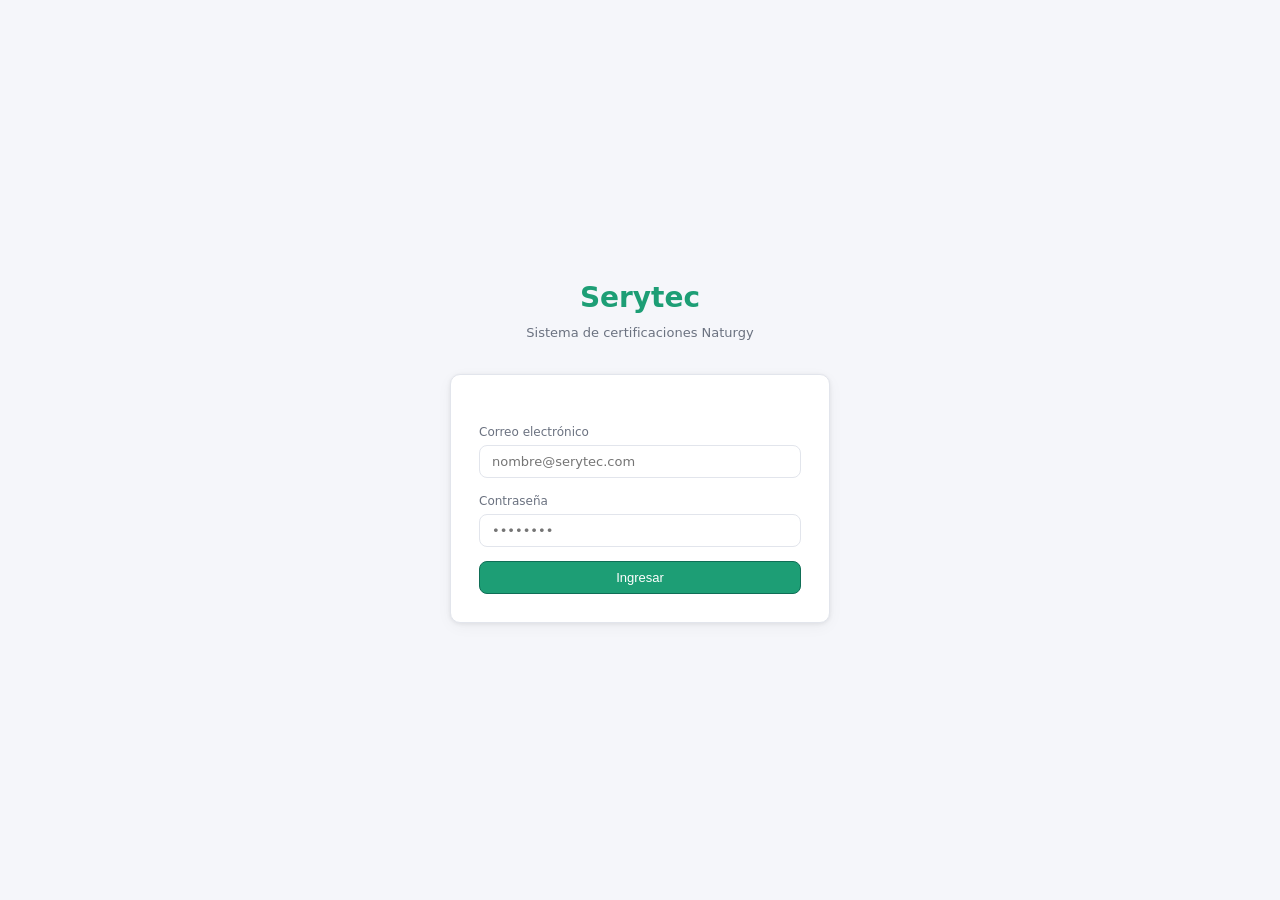
==== index.html @ fdceb890 "primer push, 1er prototipo de diseño para portal de certificaciones" ====
<!DOCTYPE html>
<html lang="es">
<head>
  <meta charset="UTF-8">
  <meta name="viewport" content="width=device-width, initial-scale=1.0">
  <title>Serytec — Ingresar</title>
  <link rel="stylesheet" href="css/styles.css">
  <style>
    body { display: flex; align-items: center; justify-content: center; min-height: 100vh; }
    .login-box { width: 100%; max-width: 380px; }
    .login-logo {
      text-align: center;
      margin-bottom: 2rem;
    }
    .login-logo h1 { color: var(--verde); font-size: 28px; }
    .login-logo p  { color: var(--gris-texto); font-size: 13px; margin-top: 4px; }
    .login-box .card { padding: 1.75rem; }
    #alerta { min-height: 20px; }
  </style>
</head>
<body>
  <div class="login-box">
    <div class="login-logo">
      <h1>Serytec</h1>
      <p>Sistema de certificaciones Naturgy</p>
    </div>

    <div class="card">
      <div id="alerta"></div>

      <div class="form-group">
        <label for="email">Correo electrónico</label>
        <input type="email" id="email" placeholder="nombre@serytec.com" autocomplete="email">
      </div>

      <div class="form-group">
        <label for="password">Contraseña</label>
        <input type="password" id="password" placeholder="••••••••" autocomplete="current-password">
      </div>

      <button class="btn btn-primary btn-full" id="btn-login">
        Ingresar
      </button>
    </div>
  </div>

  <script src="js/api.js"></script>
  <script>
    // Si ya está logueado, redirigir
    if (Auth.isLoggedIn()) window.location.href = "pages/dashboard.html";

    const btnLogin  = document.getElementById("btn-login");
    const alerta    = document.getElementById("alerta");

    async function doLogin() {
      const email    = document.getElementById("email").value.trim();
      const password = document.getElementById("password").value;

      if (!email || !password) {
        showAlert(alerta, "Completá email y contraseña");
        return;
      }

      btnLogin.disabled = true;
      btnLogin.innerHTML = '<span class="spinner"></span> Ingresando...';
      clearAlert(alerta);

      try {
        // FastAPI OAuth2 espera form-urlencoded
        const formData = new URLSearchParams();
        formData.append("username", email);
        formData.append("password", password);

        const res = await fetch(`${API}/auth/login`, {
          method: "POST",
          headers: { "Content-Type": "application/x-www-form-urlencoded" },
          body: formData,
        });

        const data = await res.json();
        if (!res.ok) throw new Error(data.detail || "Error al ingresar");

        Auth.setSession(data.access_token, data.usuario);
        window.location.href = "pages/dashboard.html";

      } catch (err) {
        showAlert(alerta, err.message);
        btnLogin.disabled = false;
        btnLogin.textContent = "Ingresar";
      }
    }

    btnLogin.addEventListener("click", doLogin);
    document.addEventListener("keydown", e => { if (e.key === "Enter") doLogin(); });
  </script>
</body>
</html>
---- css/styles.css ----
/* ================================================
   Serytec — Sistema de Certificaciones
   Estilos globales
================================================ */

:root {
  --verde:       #1D9E75;
  --verde-dark:  #0F6E56;
  --verde-light: #E8F7F2;
  --gris-bg:     #F5F6FA;
  --gris-borde:  #E2E5EC;
  --gris-texto:  #6B7280;
  --negro:       #1A1D23;
  --blanco:      #FFFFFF;
  --rojo:        #DC2626;
  --rojo-light:  #FEF2F2;
  --amarillo:    #D97706;
  --amarillo-light: #FFFBEB;
  --azul:        #2563EB;
  --azul-light:  #EFF6FF;
  --sombra:      0 1px 4px rgba(0,0,0,.08), 0 4px 16px rgba(0,0,0,.04);
  --radio:       10px;
  --font:        'Inter', system-ui, -apple-system, sans-serif;
}

* { box-sizing: border-box; margin: 0; padding: 0; }

body {
  font-family: var(--font);
  font-size: 14px;
  background: var(--gris-bg);
  color: var(--negro);
  line-height: 1.5;
}

a { color: var(--verde); text-decoration: none; }
a:hover { text-decoration: underline; }

/* ── Tipografía ── */
h1 { font-size: 22px; font-weight: 600; }
h2 { font-size: 17px; font-weight: 600; }
h3 { font-size: 14px; font-weight: 600; }

/* ── Botones ── */
.btn {
  display: inline-flex;
  align-items: center;
  gap: 6px;
  padding: 8px 16px;
  border-radius: 8px;
  font-size: 13px;
  font-weight: 500;
  cursor: pointer;
  border: 1px solid var(--gris-borde);
  background: var(--blanco);
  color: var(--negro);
  transition: background .15s, border-color .15s;
}
.btn:hover { background: var(--gris-bg); }

.btn-primary {
  background: var(--verde);
  color: var(--blanco);
  border-color: var(--verde-dark);
}
.btn-primary:hover { background: var(--verde-dark); }

.btn-danger {
  background: var(--blanco);
  color: var(--rojo);
  border-color: #FCA5A5;
}
.btn-danger:hover { background: var(--rojo-light); }

.btn-sm { padding: 5px 12px; font-size: 12px; }
.btn-full { width: 100%; justify-content: center; }
.btn:disabled { opacity: .5; cursor: not-allowed; }

/* ── Inputs ── */
input, select, textarea {
  width: 100%;
  padding: 8px 12px;
  border: 1px solid var(--gris-borde);
  border-radius: 8px;
  font-size: 13px;
  font-family: var(--font);
  background: var(--blanco);
  color: var(--negro);
  outline: none;
  transition: border-color .15s;
}
input:focus, select:focus, textarea:focus {
  border-color: var(--verde);
  box-shadow: 0 0 0 3px rgba(29,158,117,.1);
}
label {
  display: block;
  font-size: 12px;
  font-weight: 500;
  color: var(--gris-texto);
  margin-bottom: 4px;
}
.form-group { margin-bottom: 14px; }

/* ── Card ── */
.card {
  background: var(--blanco);
  border: 1px solid var(--gris-borde);
  border-radius: var(--radio);
  padding: 1.25rem;
  box-shadow: var(--sombra);
}

/* ── Badges ── */
.badge {
  display: inline-block;
  padding: 2px 8px;
  border-radius: 20px;
  font-size: 11px;
  font-weight: 500;
}
.badge-ok      { background: #D1FAE5; color: #065F46; }
.badge-warn    { background: var(--amarillo-light); color: var(--amarillo); }
.badge-err     { background: var(--rojo-light); color: var(--rojo); }
.badge-info    { background: var(--azul-light); color: var(--azul); }
.badge-admin   { background: #F3E8FF; color: #7C3AED; }

/* ── Tabla ── */
.tabla-wrap { overflow-x: auto; }
table { width: 100%; border-collapse: collapse; font-size: 13px; }
th {
  background: var(--gris-bg);
  color: var(--gris-texto);
  font-weight: 500;
  padding: 8px 12px;
  text-align: left;
  border-bottom: 1px solid var(--gris-borde);
  white-space: nowrap;
}
td {
  padding: 8px 12px;
  border-bottom: 1px solid var(--gris-borde);
  vertical-align: middle;
}
tr:last-child td { border-bottom: none; }
tr:hover td { background: var(--gris-bg); }
tr.fila-error td { background: var(--rojo-light); }
tr.fila-warn td { background: var(--amarillo-light); }

/* ── Métricas ── */
.metrics-grid {
  display: grid;
  grid-template-columns: repeat(auto-fit, minmax(160px, 1fr));
  gap: 12px;
  margin-bottom: 1.25rem;
}
.metric {
  background: var(--blanco);
  border: 1px solid var(--gris-borde);
  border-radius: var(--radio);
  padding: 1rem;
  box-shadow: var(--sombra);
}
.metric-label { font-size: 11px; color: var(--gris-texto); text-transform: uppercase; letter-spacing: .5px; margin-bottom: 6px; }
.metric-val   { font-size: 24px; font-weight: 600; }
.metric-val.verde  { color: var(--verde); }
.metric-val.rojo   { color: var(--rojo); }
.metric-val.amarillo { color: var(--amarillo); }

/* ── Step bar ── */
.step-bar {
  display: flex;
  border: 1px solid var(--gris-borde);
  border-radius: 8px;
  overflow: hidden;
  margin-bottom: 1.25rem;
}
.step {
  flex: 1;
  padding: 8px 10px;
  font-size: 12px;
  text-align: center;
  background: var(--gris-bg);
  color: var(--gris-texto);
  border-right: 1px solid var(--gris-borde);
}
.step:last-child { border-right: none; }
.step.active { background: var(--azul-light); color: var(--azul); font-weight: 500; }
.step.done   { background: var(--verde-light); color: var(--verde-dark); }

/* ── Drop zone ── */
.drop-zone {
  border: 2px dashed var(--gris-borde);
  border-radius: var(--radio);
  padding: 2.5rem 1rem;
  text-align: center;
  cursor: pointer;
  transition: border-color .2s, background .2s;
}
.drop-zone:hover, .drop-zone.drag-over {
  border-color: var(--verde);
  background: var(--verde-light);
}
.drop-icon { font-size: 32px; margin-bottom: 8px; }
.drop-title { font-size: 14px; font-weight: 500; margin-bottom: 4px; }
.drop-sub   { font-size: 12px; color: var(--gris-texto); }

/* ── Layout ── */
.layout { display: flex; min-height: 100vh; }

.sidebar {
  width: 220px;
  min-height: 100vh;
  background: var(--blanco);
  border-right: 1px solid var(--gris-borde);
  display: flex;
  flex-direction: column;
  position: fixed;
  top: 0; left: 0; bottom: 0;
  z-index: 100;
}
.sidebar-logo {
  padding: 1.25rem 1rem;
  font-size: 18px;
  font-weight: 700;
  color: var(--verde);
  border-bottom: 1px solid var(--gris-borde);
}
.sidebar-logo span { font-size: 11px; color: var(--gris-texto); font-weight: 400; display: block; }
.sidebar-nav { flex: 1; padding: .75rem 0; }
.nav-item {
  display: flex;
  align-items: center;
  gap: 10px;
  padding: .6rem 1rem;
  font-size: 13px;
  color: var(--gris-texto);
  cursor: pointer;
  border-left: 3px solid transparent;
  transition: background .15s, color .15s;
  text-decoration: none;
}
.nav-item:hover { background: var(--gris-bg); color: var(--negro); }
.nav-item.active { background: var(--verde-light); color: var(--verde-dark); border-left-color: var(--verde); font-weight: 500; }
.nav-item .icon { font-size: 16px; width: 20px; text-align: center; }
.sidebar-footer {
  padding: 1rem;
  border-top: 1px solid var(--gris-borde);
  font-size: 12px;
  color: var(--gris-texto);
}
.user-info { display: flex; align-items: center; gap: 8px; margin-bottom: 8px; }
.avatar {
  width: 32px; height: 32px;
  border-radius: 50%;
  background: var(--verde-light);
  color: var(--verde-dark);
  font-size: 12px; font-weight: 600;
  display: flex; align-items: center; justify-content: center;
}
.avatar.admin { background: #F3E8FF; color: #7C3AED; }

.main-content {
  margin-left: 220px;
  flex: 1;
  padding: 1.5rem;
  max-width: 1100px;
}

.page-header {
  display: flex;
  align-items: center;
  justify-content: space-between;
  margin-bottom: 1.5rem;
}
.page-title { font-size: 20px; font-weight: 600; }
.page-sub   { font-size: 13px; color: var(--gris-texto); margin-top: 2px; }

/* ── Alerts ── */
.alert {
  padding: .75rem 1rem;
  border-radius: 8px;
  font-size: 13px;
  margin-bottom: 1rem;
  display: flex;
  align-items: flex-start;
  gap: 8px;
}
.alert-err  { background: var(--rojo-light);     color: var(--rojo);     border: 1px solid #FCA5A5; }
.alert-ok   { background: var(--verde-light);    color: var(--verde-dark); border: 1px solid #6EE7B7; }
.alert-warn { background: var(--amarillo-light); color: var(--amarillo); border: 1px solid #FCD34D; }

/* ── Spinner ── */
.spinner {
  width: 20px; height: 20px;
  border: 2px solid var(--gris-borde);
  border-top-color: var(--verde);
  border-radius: 50%;
  animation: spin .7s linear infinite;
  display: inline-block;
}
@keyframes spin { to { transform: rotate(360deg); } }

/* ── Responsive ── */
@media (max-width: 768px) {
  .sidebar { display: none; }
  .main-content { margin-left: 0; padding: 1rem; }
  .metrics-grid { grid-template-columns: 1fr 1fr; }
}
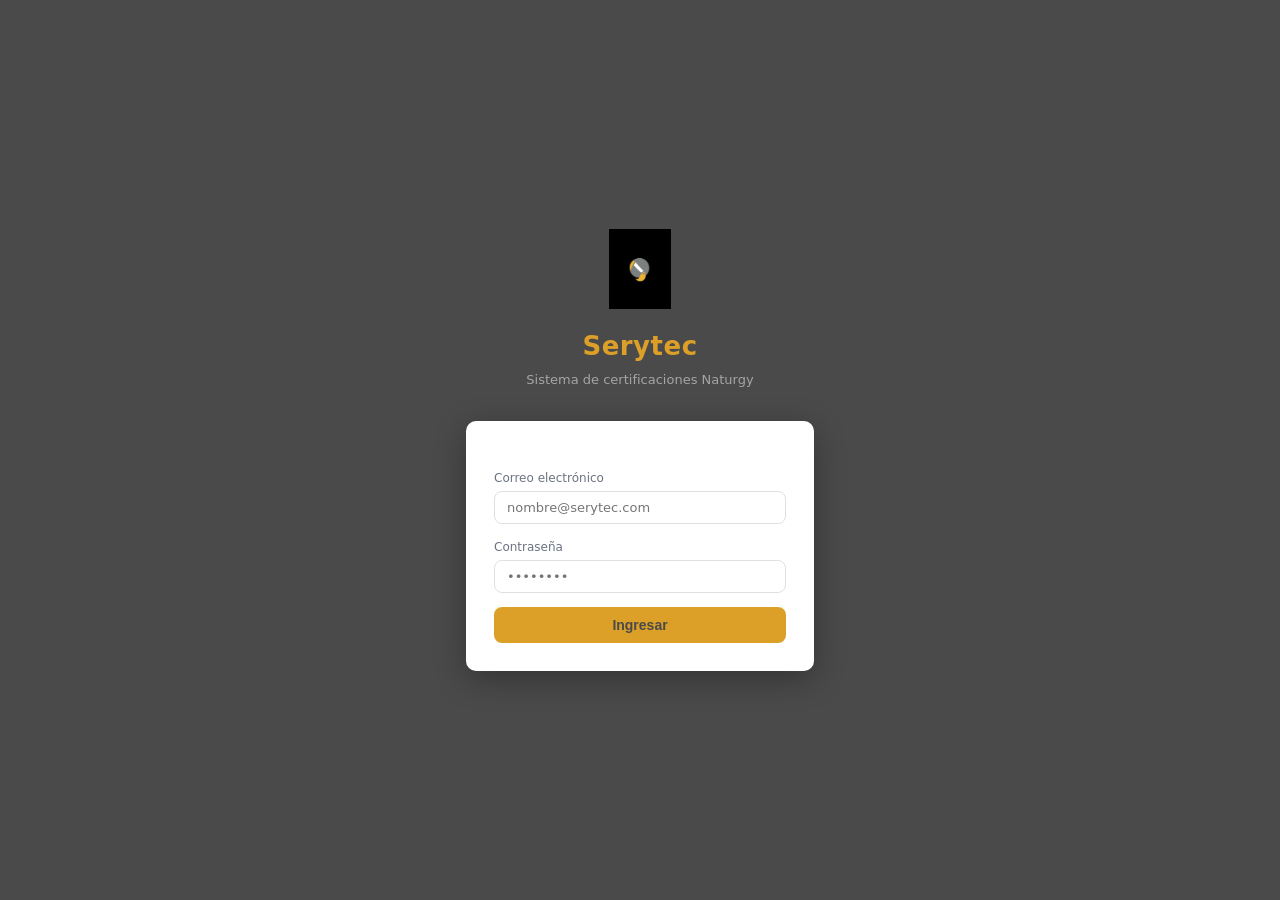
==== commit 7ecbcca4: "cambio estetica con los colores de sertec" ====
--- a/index.html
+++ b/index.html
@@ -6,39 +6,88 @@
   <title>Serytec — Ingresar</title>
   <link rel="stylesheet" href="css/styles.css">
   <style>
-    body { display: flex; align-items: center; justify-content: center; min-height: 100vh; }
-    .login-box { width: 100%; max-width: 380px; }
+    body {
+      display: flex;
+      align-items: center;
+      justify-content: center;
+      min-height: 100vh;
+      background: var(--secundario);
+    }
+    .login-box { width: 100%; max-width: 380px; padding: 1rem; }
     .login-logo {
       text-align: center;
       margin-bottom: 2rem;
     }
-    .login-logo h1 { color: var(--verde); font-size: 28px; }
-    .login-logo p  { color: var(--gris-texto); font-size: 13px; margin-top: 4px; }
-    .login-box .card { padding: 1.75rem; }
+    .login-logo img {
+      width: 80px;
+      height: 80px;
+      object-fit: contain;
+      margin-bottom: .75rem;
+    }
+    .login-logo h1 {
+      color: var(--primario);
+      font-size: 26px;
+      letter-spacing: .5px;
+    }
+    .login-logo p {
+      color: rgba(255,255,255,.5);
+      font-size: 13px;
+      margin-top: 4px;
+    }
+    .login-card {
+      background: var(--blanco);
+      border-radius: var(--radio);
+      padding: 1.75rem;
+      box-shadow: 0 8px 32px rgba(0,0,0,.3);
+    }
+    .btn-login {
+      width: 100%;
+      padding: 10px;
+      background: var(--primario);
+      color: var(--secundario);
+      border: none;
+      border-radius: 8px;
+      font-size: 14px;
+      font-weight: 600;
+      cursor: pointer;
+      transition: background .15s;
+      display: flex;
+      align-items: center;
+      justify-content: center;
+      gap: 8px;
+    }
+    .btn-login:hover { background: var(--primario-dark); color: var(--blanco); }
+    .btn-login:disabled { opacity: .6; cursor: not-allowed; }
     #alerta { min-height: 20px; }
   </style>
 </head>
 <body>
   <div class="login-box">
     <div class="login-logo">
+      <img src="img/image.png" alt="Serytec"
+           onerror="this.style.display='none'">
       <h1>Serytec</h1>
       <p>Sistema de certificaciones Naturgy</p>
     </div>
 
-    <div class="card">
+    <div class="login-card">
       <div id="alerta"></div>
 
       <div class="form-group">
         <label for="email">Correo electrónico</label>
-        <input type="email" id="email" placeholder="nombre@serytec.com" autocomplete="email">
+        <input type="email" id="email"
+               placeholder="nombre@serytec.com"
+               autocomplete="email">
       </div>
 
       <div class="form-group">
         <label for="password">Contraseña</label>
-        <input type="password" id="password" placeholder="••••••••" autocomplete="current-password">
+        <input type="password" id="password"
+               placeholder="••••••••"
+               autocomplete="current-password">
       </div>
 
-      <button class="btn btn-primary btn-full" id="btn-login">
+      <button class="btn-login" id="btn-login">
         Ingresar
       </button>
     </div>
@@ -46,11 +95,10 @@
 
   <script src="js/api.js"></script>
   <script>
-    // Si ya está logueado, redirigir
     if (Auth.isLoggedIn()) window.location.href = "pages/dashboard.html";
 
-    const btnLogin  = document.getElementById("btn-login");
-    const alerta    = document.getElementById("alerta");
+    const btnLogin = document.getElementById("btn-login");
+    const alerta   = document.getElementById("alerta");
 
     async function doLogin() {
       const email    = document.getElementById("email").value.trim();
@@ -62,11 +110,10 @@
       }
 
       btnLogin.disabled = true;
-      btnLogin.innerHTML = '<span class="spinner"></span> Ingresando...';
+      btnLogin.innerHTML = '<span class="spinner" style="border-top-color:var(--secundario)"></span> Ingresando...';
       clearAlert(alerta);
 
       try {
-        // FastAPI OAuth2 espera form-urlencoded
         const formData = new URLSearchParams();
         formData.append("username", email);
         formData.append("password", password);
@@ -86,7 +133,7 @@
       } catch (err) {
         showAlert(alerta, err.message);
         btnLogin.disabled = false;
-        btnLogin.textContent = "Ingresar";
+        btnLogin.innerHTML = "Ingresar";
       }
     }
 
@@ -94,4 +141,4 @@
     document.addEventListener("keydown", e => { if (e.key === "Enter") doLogin(); });
   </script>
 </body>
-</html>
+</html>
--- a/css/styles.css
+++ b/css/styles.css
@@ -1,14 +1,20 @@
 /* ================================================
    Serytec — Sistema de Certificaciones
-   Estilos globales
+   Paleta basada en logo: gris #787878 + dorado #DCA028
 ================================================ */
 
 :root {
-  --verde:       #1D9E75;
-  --verde-dark:  #0F6E56;
-  --verde-light: #E8F7F2;
-  --gris-bg:     #F5F6FA;
-  --gris-borde:  #E2E5EC;
+  /* ── Colores principales del logo ── */
+  --primario:       #DCA028;   /* dorado */
+  --primario-dark:  #B8841F;   /* dorado oscuro */
+  --primario-light: #FDF3DC;   /* dorado muy claro */
+  --secundario:     #4A4A4A;   /* gris oscuro */
+  --secundario-med: #787878;   /* gris medio (del logo) */
+  --secundario-light:#F0F0F0;  /* gris claro */
+
+  /* ── Colores de sistema ── */
+  --gris-bg:     #F5F5F5;
+  --gris-borde:  #E0E0E0;
   --gris-texto:  #6B7280;
   --negro:       #1A1D23;
   --blanco:      #FFFFFF;
@@ -18,9 +24,15 @@
   --amarillo-light: #FFFBEB;
   --azul:        #2563EB;
   --azul-light:  #EFF6FF;
-  --sombra:      0 1px 4px rgba(0,0,0,.08), 0 4px 16px rgba(0,0,0,.04);
-  --radio:       10px;
-  --font:        'Inter', system-ui, -apple-system, sans-serif;
+
+  /* ── Aliases para compatibilidad ── */
+  --verde:        var(--primario);
+  --verde-dark:   var(--primario-dark);
+  --verde-light:  var(--primario-light);
+
+  --sombra: 0 1px 4px rgba(0,0,0,.08), 0 4px 16px rgba(0,0,0,.04);
+  --radio:  10px;
+  --font:   'Inter', system-ui, -apple-system, sans-serif;
 }
 
 * { box-sizing: border-box; margin: 0; padding: 0; }
@@ -33,7 +45,7 @@
   line-height: 1.5;
 }
 
-a { color: var(--verde); text-decoration: none; }
+a { color: var(--primario); text-decoration: none; }
 a:hover { text-decoration: underline; }
 
 /* ── Tipografía ── */
@@ -59,11 +71,11 @@
 .btn:hover { background: var(--gris-bg); }
 
 .btn-primary {
-  background: var(--verde);
+  background: var(--primario);
   color: var(--blanco);
-  border-color: var(--verde-dark);
-}
-.btn-primary:hover { background: var(--verde-dark); }
+  border-color: var(--primario-dark);
+}
+.btn-primary:hover { background: var(--primario-dark); }
 
 .btn-danger {
   background: var(--blanco);
@@ -90,8 +102,8 @@
   transition: border-color .15s;
 }
 input:focus, select:focus, textarea:focus {
-  border-color: var(--verde);
-  box-shadow: 0 0 0 3px rgba(29,158,117,.1);
+  border-color: var(--primario);
+  box-shadow: 0 0 0 3px rgba(220,160,40,.15);
 }
 label {
   display: block;
@@ -119,11 +131,11 @@
   font-size: 11px;
   font-weight: 500;
 }
-.badge-ok      { background: #D1FAE5; color: #065F46; }
-.badge-warn    { background: var(--amarillo-light); color: var(--amarillo); }
-.badge-err     { background: var(--rojo-light); color: var(--rojo); }
-.badge-info    { background: var(--azul-light); color: var(--azul); }
-.badge-admin   { background: #F3E8FF; color: #7C3AED; }
+.badge-ok    { background: #D1FAE5; color: #065F46; }
+.badge-warn  { background: var(--amarillo-light); color: var(--amarillo); }
+.badge-err   { background: var(--rojo-light); color: var(--rojo); }
+.badge-info  { background: var(--primario-light); color: var(--primario-dark); }
+.badge-admin { background: #F3E8FF; color: #7C3AED; }
 
 /* ── Tabla ── */
 .tabla-wrap { overflow-x: auto; }
@@ -145,7 +157,6 @@
 tr:last-child td { border-bottom: none; }
 tr:hover td { background: var(--gris-bg); }
 tr.fila-error td { background: var(--rojo-light); }
-tr.fila-warn td { background: var(--amarillo-light); }
 
 /* ── Métricas ── */
 .metrics-grid {
@@ -160,11 +171,12 @@
   border-radius: var(--radio);
   padding: 1rem;
   box-shadow: var(--sombra);
+  border-left: 3px solid var(--primario);
 }
 .metric-label { font-size: 11px; color: var(--gris-texto); text-transform: uppercase; letter-spacing: .5px; margin-bottom: 6px; }
 .metric-val   { font-size: 24px; font-weight: 600; }
-.metric-val.verde  { color: var(--verde); }
-.metric-val.rojo   { color: var(--rojo); }
+.metric-val.verde    { color: var(--primario); }
+.metric-val.rojo     { color: var(--rojo); }
 .metric-val.amarillo { color: var(--amarillo); }
 
 /* ── Step bar ── */
@@ -185,8 +197,8 @@
   border-right: 1px solid var(--gris-borde);
 }
 .step:last-child { border-right: none; }
-.step.active { background: var(--azul-light); color: var(--azul); font-weight: 500; }
-.step.done   { background: var(--verde-light); color: var(--verde-dark); }
+.step.active { background: var(--primario-light); color: var(--primario-dark); font-weight: 500; }
+.step.done   { background: #D1FAE5; color: #065F46; }
 
 /* ── Drop zone ── */
 .drop-zone {
@@ -198,10 +210,10 @@
   transition: border-color .2s, background .2s;
 }
 .drop-zone:hover, .drop-zone.drag-over {
-  border-color: var(--verde);
-  background: var(--verde-light);
-}
-.drop-icon { font-size: 32px; margin-bottom: 8px; }
+  border-color: var(--primario);
+  background: var(--primario-light);
+}
+.drop-icon  { font-size: 32px; margin-bottom: 8px; }
 .drop-title { font-size: 14px; font-weight: 500; margin-bottom: 4px; }
 .drop-sub   { font-size: 12px; color: var(--gris-texto); }
 
@@ -211,60 +223,98 @@
 .sidebar {
   width: 220px;
   min-height: 100vh;
-  background: var(--blanco);
-  border-right: 1px solid var(--gris-borde);
+  background: var(--secundario);
+  border-right: none;
   display: flex;
   flex-direction: column;
   position: fixed;
   top: 0; left: 0; bottom: 0;
   z-index: 100;
 }
+
 .sidebar-logo {
   padding: 1.25rem 1rem;
-  font-size: 18px;
+  border-bottom: 1px solid rgba(255,255,255,.1);
+  display: flex;
+  align-items: center;
+  gap: 10px;
+}
+.sidebar-logo img {
+  width: 36px;
+  height: 36px;
+  object-fit: contain;
+}
+.sidebar-logo-text {
+  font-size: 16px;
   font-weight: 700;
-  color: var(--verde);
-  border-bottom: 1px solid var(--gris-borde);
-}
-.sidebar-logo span { font-size: 11px; color: var(--gris-texto); font-weight: 400; display: block; }
+  color: var(--primario);
+  line-height: 1.2;
+}
+.sidebar-logo-text span {
+  font-size: 10px;
+  color: rgba(255,255,255,.5);
+  font-weight: 400;
+  display: block;
+}
+
 .sidebar-nav { flex: 1; padding: .75rem 0; }
+
 .nav-item {
   display: flex;
   align-items: center;
   gap: 10px;
   padding: .6rem 1rem;
   font-size: 13px;
-  color: var(--gris-texto);
+  color: rgba(255,255,255,.65);
   cursor: pointer;
   border-left: 3px solid transparent;
   transition: background .15s, color .15s;
   text-decoration: none;
 }
-.nav-item:hover { background: var(--gris-bg); color: var(--negro); }
-.nav-item.active { background: var(--verde-light); color: var(--verde-dark); border-left-color: var(--verde); font-weight: 500; }
+.nav-item:hover { background: rgba(255,255,255,.08); color: var(--blanco); }
+.nav-item.active {
+  background: rgba(220,160,40,.15);
+  color: var(--primario);
+  border-left-color: var(--primario);
+  font-weight: 500;
+}
 .nav-item .icon { font-size: 16px; width: 20px; text-align: center; }
+
 .sidebar-footer {
   padding: 1rem;
-  border-top: 1px solid var(--gris-borde);
+  border-top: 1px solid rgba(255,255,255,.1);
   font-size: 12px;
-  color: var(--gris-texto);
 }
 .user-info { display: flex; align-items: center; gap: 8px; margin-bottom: 8px; }
 .avatar {
   width: 32px; height: 32px;
   border-radius: 50%;
-  background: var(--verde-light);
-  color: var(--verde-dark);
+  background: rgba(220,160,40,.2);
+  color: var(--primario);
   font-size: 12px; font-weight: 600;
   display: flex; align-items: center; justify-content: center;
-}
-.avatar.admin { background: #F3E8FF; color: #7C3AED; }
+  flex-shrink: 0;
+}
+.avatar.admin { background: rgba(124,58,237,.2); color: #A78BFA; }
+.user-name  { font-weight: 500; color: var(--blanco); font-size: 13px; }
+.user-role  { font-size: 11px; color: rgba(255,255,255,.45); }
+.sidebar-footer .btn {
+  background: rgba(255,255,255,.08);
+  color: rgba(255,255,255,.65);
+  border-color: rgba(255,255,255,.15);
+  width: 100%;
+  justify-content: center;
+}
+.sidebar-footer .btn:hover {
+  background: rgba(255,255,255,.15);
+  color: var(--blanco);
+}
 
 .main-content {
   margin-left: 220px;
   flex: 1;
   padding: 1.5rem;
-  max-width: 1100px;
+  max-width: 1200px;
 }
 
 .page-header {
@@ -287,14 +337,14 @@
   gap: 8px;
 }
 .alert-err  { background: var(--rojo-light);     color: var(--rojo);     border: 1px solid #FCA5A5; }
-.alert-ok   { background: var(--verde-light);    color: var(--verde-dark); border: 1px solid #6EE7B7; }
+.alert-ok   { background: var(--primario-light);  color: var(--primario-dark); border: 1px solid #FCD34D; }
 .alert-warn { background: var(--amarillo-light); color: var(--amarillo); border: 1px solid #FCD34D; }
 
 /* ── Spinner ── */
 .spinner {
   width: 20px; height: 20px;
   border: 2px solid var(--gris-borde);
-  border-top-color: var(--verde);
+  border-top-color: var(--primario);
   border-radius: 50%;
   animation: spin .7s linear infinite;
   display: inline-block;
@@ -306,4 +356,4 @@
   .sidebar { display: none; }
   .main-content { margin-left: 0; padding: 1rem; }
   .metrics-grid { grid-template-columns: 1fr 1fr; }
-}
+}
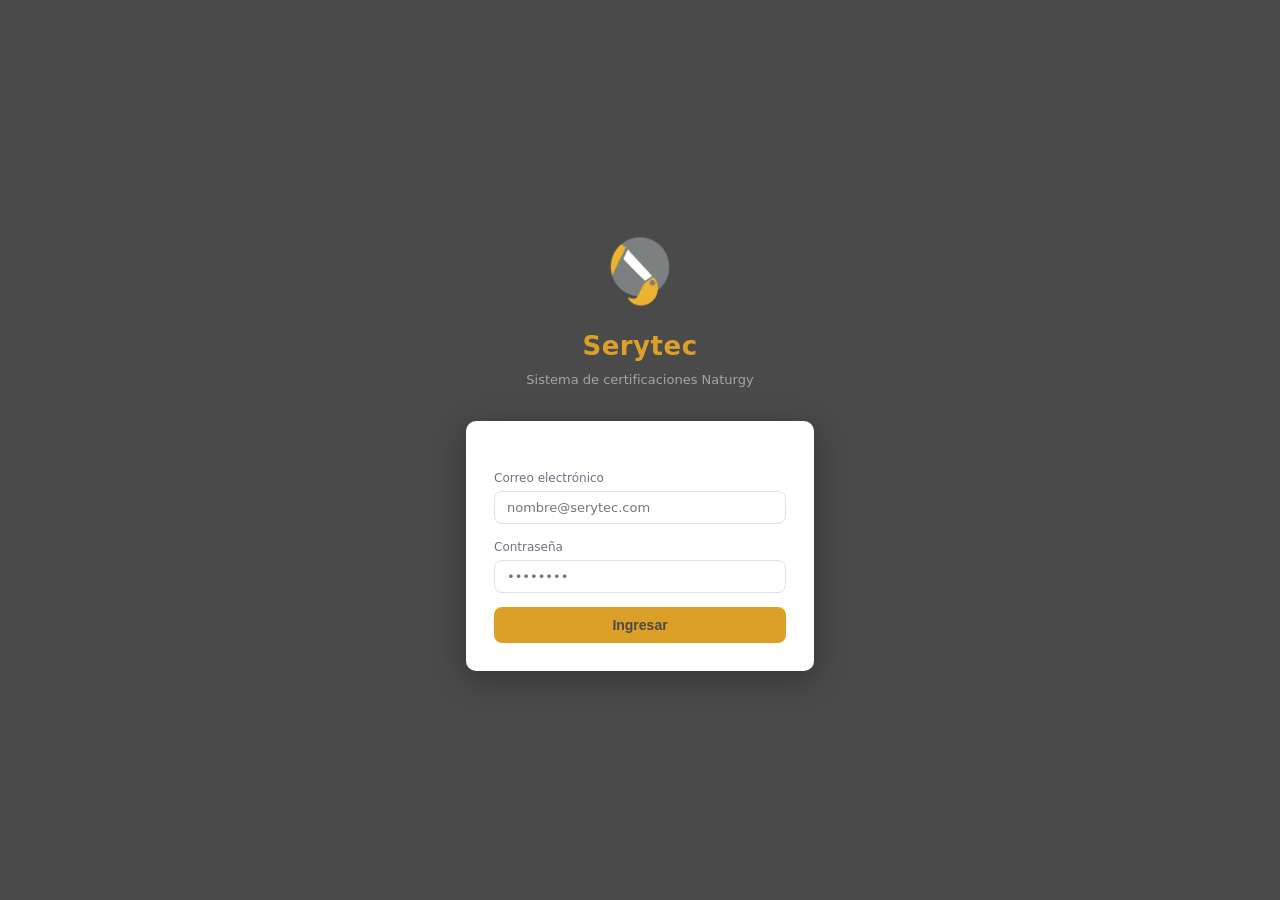
==== commit c7a0a23a: "cambio logo sin fondo" ====
--- a/index.html
+++ b/index.html
@@ -64,7 +64,7 @@
 <body>
   <div class="login-box">
     <div class="login-logo">
-      <img src="img/image.png" alt="Serytec"
+      <img src="img/LogoST.png" alt="Serytec"
            onerror="this.style.display='none'">
       <h1>Serytec</h1>
       <p>Sistema de certificaciones Naturgy</p>
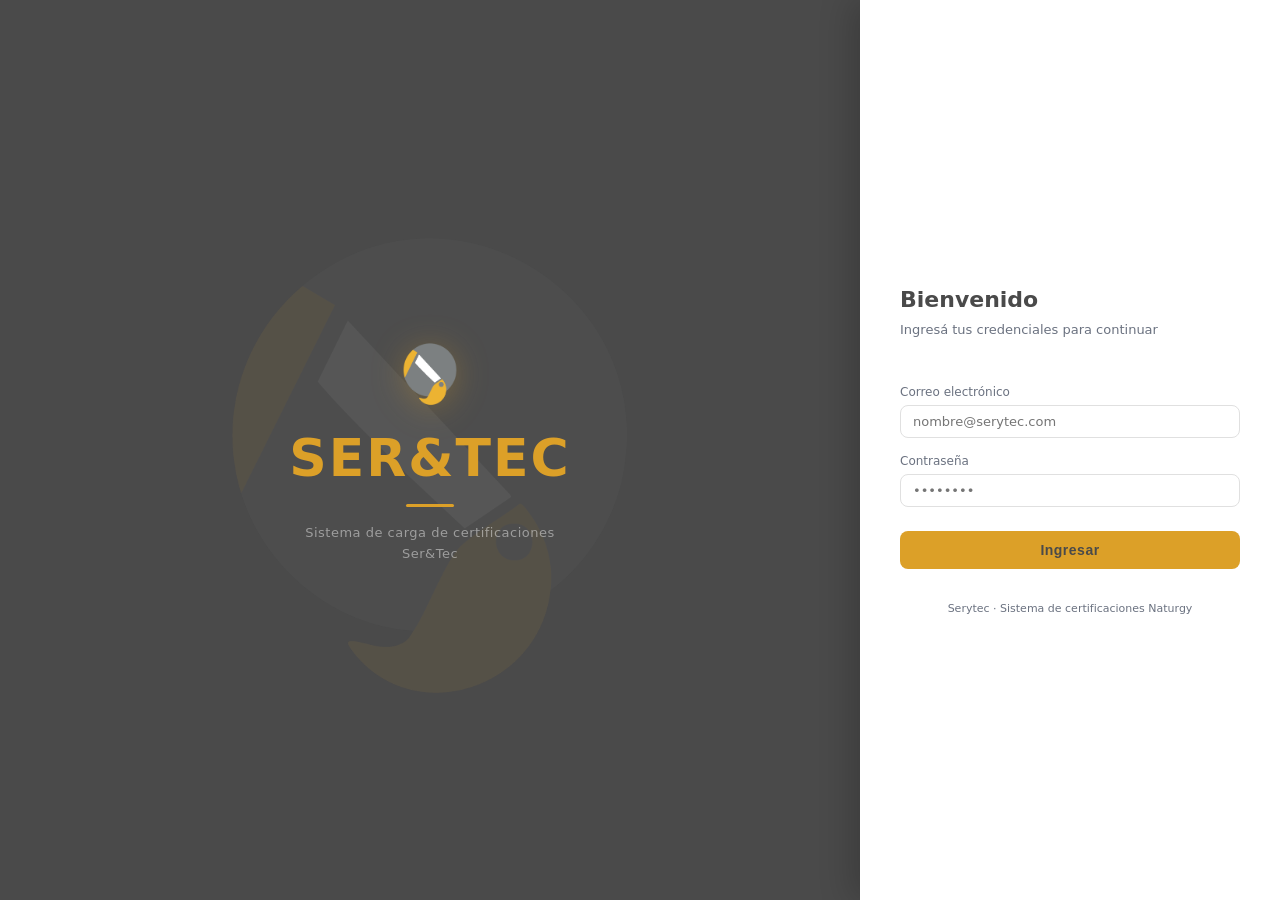
==== commit 448dace9: "cambio en el menu de inicio" ====
--- a/index.html
+++ b/index.html
@@ -6,72 +6,167 @@
   <title>Serytec — Ingresar</title>
   <link rel="stylesheet" href="css/styles.css">
   <style>
+    * { box-sizing: border-box; margin: 0; padding: 0; }
+
     body {
-      display: flex;
+      min-height: 100vh;
+      display: flex;
+      background: var(--secundario);
+      font-family: var(--font);
+    }
+
+    /* Panel izquierdo — branding */
+    .login-left {
+      flex: 1;
+      display: flex;
+      flex-direction: column;
       align-items: center;
       justify-content: center;
+      position: relative;
+      overflow: hidden;
+      padding: 3rem 2rem;
+    }
+
+    .logo-bg {
+      position: absolute;
+      width: 75%;
+      max-width: 420px;
+      opacity: .07;
+      pointer-events: none;
+      user-select: none;
+    }
+
+    .logo-small {
+      width: 72px;
+      height: 72px;
+      object-fit: contain;
+      margin-bottom: 1.5rem;
+      position: relative;
+      z-index: 1;
+      filter: drop-shadow(0 4px 16px rgba(220,160,40,.3));
+    }
+
+    .brand-title {
+      font-size: 52px;
+      font-weight: 800;
+      color: var(--primario);
+      letter-spacing: 2px;
+      position: relative;
+      z-index: 1;
+      text-align: center;
+      line-height: 1;
+    }
+
+    .brand-line {
+      width: 48px;
+      height: 3px;
+      background: var(--primario);
+      border-radius: 2px;
+      margin: 1.25rem auto 0;
+      position: relative;
+      z-index: 1;
+    }
+
+    .brand-sub {
+      font-size: 13px;
+      color: rgba(255,255,255,.45);
+      margin-top: 1rem;
+      text-align: center;
+      letter-spacing: .5px;
+      position: relative;
+      z-index: 1;
+      max-width: 280px;
+      line-height: 1.6;
+    }
+
+    /* Panel derecho — formulario */
+    .login-right {
+      width: 420px;
       min-height: 100vh;
-      background: var(--secundario);
-    }
-    .login-box { width: 100%; max-width: 380px; padding: 1rem; }
-    .login-logo {
-      text-align: center;
+      background: var(--blanco);
+      display: flex;
+      flex-direction: column;
+      align-items: center;
+      justify-content: center;
+      padding: 3rem 2.5rem;
+      box-shadow: -8px 0 32px rgba(0,0,0,.2);
+    }
+
+    .login-right h2 {
+      font-size: 22px;
+      font-weight: 700;
+      color: var(--secundario);
+      margin-bottom: .25rem;
+      width: 100%;
+    }
+
+    .login-welcome {
+      font-size: 13px;
+      color: var(--gris-texto);
       margin-bottom: 2rem;
-    }
-    .login-logo img {
-      width: 80px;
-      height: 80px;
-      object-fit: contain;
-      margin-bottom: .75rem;
-    }
-    .login-logo h1 {
-      color: var(--primario);
-      font-size: 26px;
-      letter-spacing: .5px;
-    }
-    .login-logo p {
-      color: rgba(255,255,255,.5);
-      font-size: 13px;
-      margin-top: 4px;
-    }
-    .login-card {
-      background: var(--blanco);
-      border-radius: var(--radio);
-      padding: 1.75rem;
-      box-shadow: 0 8px 32px rgba(0,0,0,.3);
-    }
+      width: 100%;
+    }
+
+    .login-form { width: 100%; }
+
     .btn-login {
       width: 100%;
-      padding: 10px;
+      padding: 11px;
       background: var(--primario);
       color: var(--secundario);
       border: none;
       border-radius: 8px;
       font-size: 14px;
-      font-weight: 600;
+      font-weight: 700;
       cursor: pointer;
-      transition: background .15s;
+      transition: background .15s, transform .1s;
+      letter-spacing: .5px;
       display: flex;
       align-items: center;
       justify-content: center;
       gap: 8px;
     }
-    .btn-login:hover { background: var(--primario-dark); color: var(--blanco); }
-    .btn-login:disabled { opacity: .6; cursor: not-allowed; }
-    #alerta { min-height: 20px; }
+    .btn-login:hover { background: var(--primario-dark); color: var(--blanco); transform: translateY(-1px); }
+    .btn-login:active { transform: translateY(0); }
+    .btn-login:disabled { opacity: .6; cursor: not-allowed; transform: none; }
+
+    .login-footer {
+      margin-top: 2rem;
+      font-size: 11px;
+      color: var(--gris-texto);
+      text-align: center;
+    }
+
+    @media (max-width: 700px) {
+      body { flex-direction: column; }
+      .login-left { min-height: 220px; flex: none; padding: 2rem 1rem; }
+      .brand-title { font-size: 36px; }
+      .login-right { width: 100%; min-height: auto; padding: 2rem 1.5rem; }
+    }
   </style>
 </head>
 <body>
-  <div class="login-box">
-    <div class="login-logo">
-      <img src="img/LogoST.png" alt="Serytec"
-           onerror="this.style.display='none'">
-      <h1>Serytec</h1>
-      <p>Sistema de certificaciones Naturgy</p>
+
+  <!-- Panel izquierdo: branding -->
+  <div class="login-left">
+    <img src="img/LogoST.png" alt="" class="logo-bg" aria-hidden="true"
+         onerror="this.style.display='none'">
+    <img src="img/LogoST.png" alt="Serytec" class="logo-small"
+         onerror="this.style.display='none'">
+    <div class="brand-title">SER&amp;TEC</div>
+    <div class="brand-line"></div>
+    <div class="brand-sub">
+      Sistema de carga de certificaciones<br>Ser&amp;Tec
     </div>
-
-    <div class="login-card">
-      <div id="alerta"></div>
+  </div>
+
+  <!-- Panel derecho: formulario -->
+  <div class="login-right">
+    <h2>Bienvenido</h2>
+    <p class="login-welcome">Ingresá tus credenciales para continuar</p>
+
+    <div class="login-form">
+      <div id="alerta" style="margin-bottom:.75rem"></div>
 
       <div class="form-group">
         <label for="email">Correo electrónico</label>
@@ -80,16 +175,18 @@
                autocomplete="email">
       </div>
 
-      <div class="form-group">
+      <div class="form-group" style="margin-bottom:1.5rem">
         <label for="password">Contraseña</label>
         <input type="password" id="password"
                placeholder="••••••••"
                autocomplete="current-password">
       </div>
 
-      <button class="btn-login" id="btn-login">
-        Ingresar
-      </button>
+      <button class="btn-login" id="btn-login">Ingresar</button>
+    </div>
+
+    <div class="login-footer">
+      Serytec · Sistema de certificaciones Naturgy
     </div>
   </div>
 
@@ -110,7 +207,7 @@
       }
 
       btnLogin.disabled = true;
-      btnLogin.innerHTML = '<span class="spinner" style="border-top-color:var(--secundario)"></span> Ingresando...';
+      btnLogin.innerHTML = '<span class="spinner" style="border-top-color:var(--secundario);width:16px;height:16px;border-width:2px"></span> Ingresando...';
       clearAlert(alerta);
 
       try {
